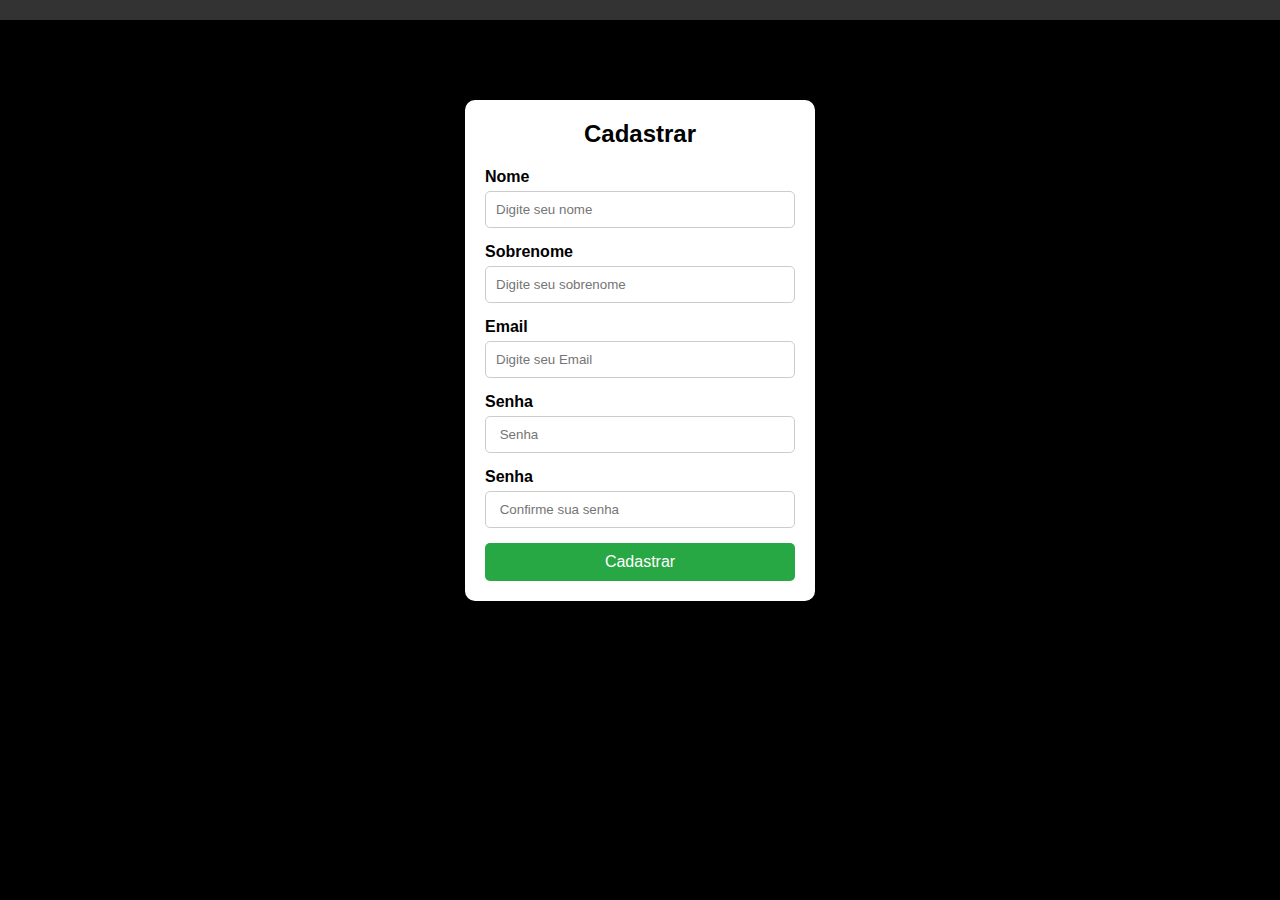
==== cadastro.html @ d198988e "site" ====
<!DOCTYPE html>
<html lang="pt-br">
<head>
    <meta charset="UTF-8">
    <meta name="viewport" content="width=device-width, initial-scale=1.0">
    <title>Tela de cadastro</title>
    <link rel="stylesheet" href="style.css">
    <script src="script.js"></script>
</head>
<body>
    <nav>
   
    </nav>
    <div class="login-container">
        <h2>Cadastrar</h2>
        <form> 
            <div class="input-group">
                <label for="txtNome">Nome</label>
                <input type="text " id ="txtNome" name="txtNome" placeholder="Digite seu nome" required>
            </div>
            <div class="input-group">
                <label for="txtSobrenome">Sobrenome</label>
                <input type="text " id ="txtSobrenome" name="txtSobrenome" placeholder="Digite seu sobrenome  " required>
                
            </div>
            <div class="input-group">
                <label for="txtEmail">Email</label>
                <input type="text" id ="txtEmail" name="txtEmail" placeholder="Digite seu Email " required>

            </div>
            <div class="input-group">
                <label for="txtSenha">Senha</label>
                <input type="text" id ="txtSenha" name="txtSenha" placeholder=" Senha " required>

            </div>
            <div class="input-group">
                <label for="txtConfirmarsenha">Senha</label>
                <input type="text" id ="txtConfirmarsenha" name="txtConfirmarsenha" placeholder=" Confirme sua senha " required>

            </div>
            <button type="button" value = "Cadastrar" onclick="cadastro()" id="btnCadastrar">Cadastrar</button>


        </form>
    </div>

</body>
</html>
---- style.css ----
* {
    margin: 0;
    padding: 0;
    box-sizing: border-box;
}

body {
    font-family: Arial, sans-serif;
    background: black;
    text-align: center;
    
}

nav {
    background-color:#333;
    padding: 10px 0;
}

nav ul {
    list-style: none;
    padding: 0;
}

nav ul li {
    display: inline-block;
    position: relative;
    margin: 0 15px;
}

nav ul li a 
{
    text-decoration: none;
    color: white;
    font-size: 18px;
    padding: 10px 15px;
    background: #444;
    border-radius: 5px;
}

    nav ul li a:hover {
     background-color: #555;
    }

    /* Submenu  */

    nav ul .submenu {
        display: none;
        position: absolute;
        background-color: #444;
        list-style: none;
        top:100%;
        left: 0;
        width: 150px;
        border-radius: 5px;
    }

    nav ul li:hover .submenu {
        display: block;
        text-align: left;
    }

    nav ul .submenu li a {
        display: block;
        padding: 10px;
        border-radius: 0;
    }

    /* Tela de Login  */

    .login-container {
        background-color: white ;
        width: 350px;
        margin: 80px auto;
        padding: 20px;
        border-radius: 10px;
        text-align: left;
    }

    .login-container h2 {
        text-align: center;
        margin-bottom: 20px;
    }

    .input-group {
        margin-bottom: 15px;
    }

    .input-group label {
        display: block;
        font-weight: bold;
        margin-bottom: 5px;
    }

    .input-group input {
        width: 100%;
        padding: 10px;
        border: 1px solid #ccc;
        border-radius: 5px;
    }

button {
    width: 100%;
    padding: 10px;
    background-color: #28a745;
    color: white;
    border: none;
    border-radius: 5px;
    font-size: 16px;
    cursor: pointer;
    
    
}     

.foto{
    width: 100%;
    height: 1000px;
    background-image: url('https://rehagro.com.br/blog/wp-content/uploads/2019/04/capa-producao-cafe-brasil.jpg');
    background-size: contain;
    background-repeat: no-repeat;
    background-position: center;
}
h1{
    background-color: #ccc;
}
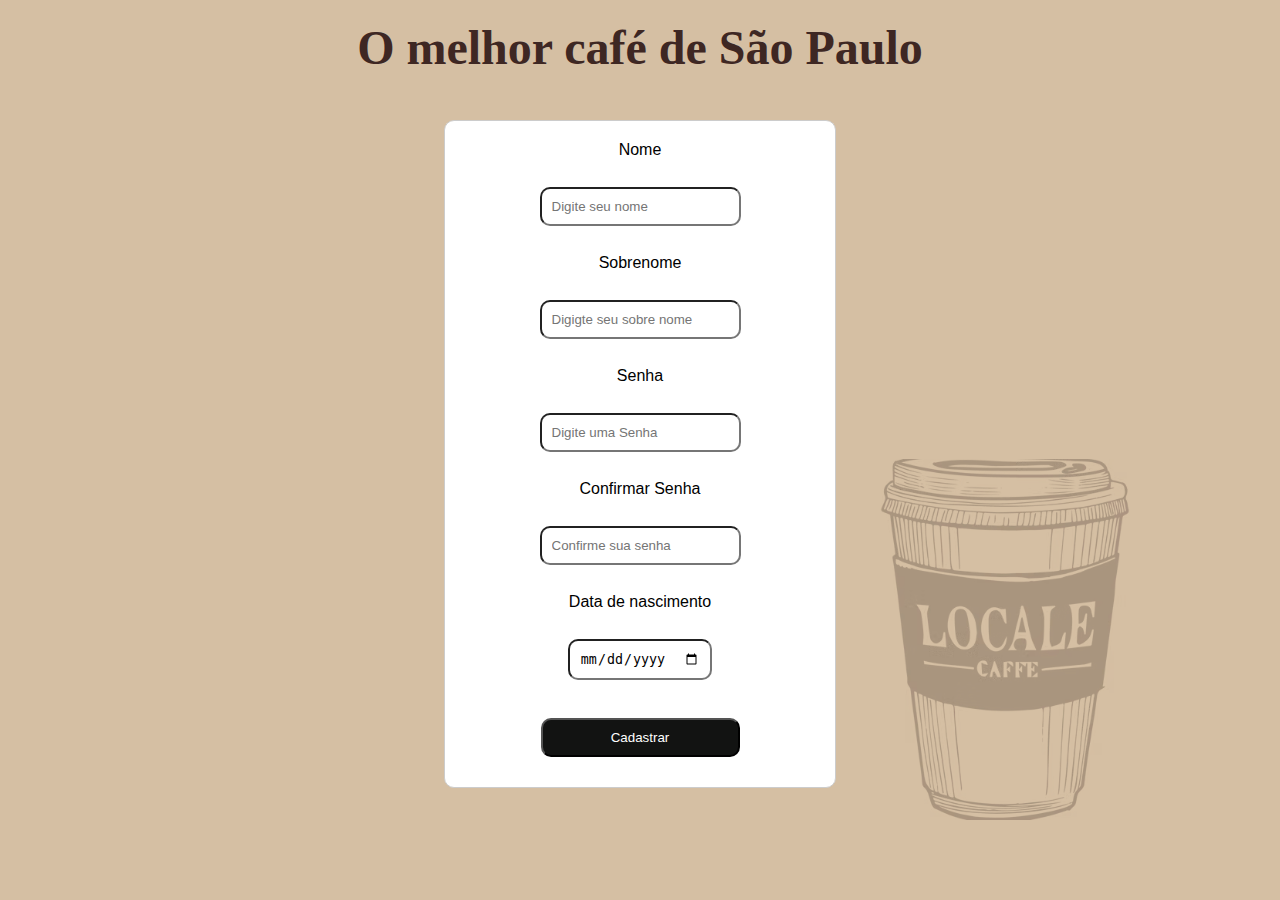
==== commit 1e8a59c7: "atualização da tela de cadastro" ====
--- a/cadastro.html
+++ b/cadastro.html
@@ -1,48 +1,42 @@
 <!DOCTYPE html>
-<html lang="pt-br">
+<html lang="br">
 <head>
     <meta charset="UTF-8">
     <meta name="viewport" content="width=device-width, initial-scale=1.0">
-    <title>Tela de cadastro</title>
+    <title>Cadastro</title>
     <link rel="stylesheet" href="style.css">
-    <script src="script.js"></script>
 </head>
 <body>
-    <nav>
-   
-    </nav>
-    <div class="login-container">
-        <h2>Cadastrar</h2>
-        <form> 
-            <div class="input-group">
-                <label for="txtNome">Nome</label>
-                <input type="text " id ="txtNome" name="txtNome" placeholder="Digite seu nome" required>
-            </div>
-            <div class="input-group">
-                <label for="txtSobrenome">Sobrenome</label>
-                <input type="text " id ="txtSobrenome" name="txtSobrenome" placeholder="Digite seu sobrenome  " required>
-                
-            </div>
-            <div class="input-group">
-                <label for="txtEmail">Email</label>
-                <input type="text" id ="txtEmail" name="txtEmail" placeholder="Digite seu Email " required>
 
-            </div>
-            <div class="input-group">
-                <label for="txtSenha">Senha</label>
-                <input type="text" id ="txtSenha" name="txtSenha" placeholder=" Senha " required>
+    <div class="titulo"> 
 
-            </div>
-            <div class="input-group">
-                <label for="txtConfirmarsenha">Senha</label>
-                <input type="text" id ="txtConfirmarsenha" name="txtConfirmarsenha" placeholder=" Confirme sua senha " required>
-
-            </div>
-            <button type="button" value = "Cadastrar" onclick="cadastro()" id="btnCadastrar">Cadastrar</button>
-
-
-        </form>
+        <a href="index.html">O melhor café de São Paulo</a>
+        
     </div>
 
+    
+    <div class="copo">
+        <img src="cafe2.jpeg" alt="auto">
+    </div>
+    
+    <form class="cadastro">
+        <label for="txtnome">Nome</label><br><br>
+        <input type="text" id="txtnome" required placeholder="Digite seu nome"><br><br>
+
+        <label for="txtsobrenome">Sobrenome</label><br><br>
+        <input type="text" id="txtsobrenome" required placeholder="Digigte seu sobre nome"><br><br>
+
+        <label for="txtsenha">Senha</label><br><br>
+        <input type="password" id="txtsenha" required placeholder="Digite uma Senha"><br><br>
+
+        <label for="txtconfisenha">Confirmar Senha</label><br><br>
+        <input type="password" id="txtconfisenha" required placeholder="Confirme sua senha"><br><br>
+
+        <label for="txtdata">Data de nascimento</label><br><br>
+        <input type="date" id="txtdata" required><br><br>
+
+        <button type="button" class="cadastrar">Cadastrar</button>
+    </form>
+    
 </body>
 </html>--- a/style.css
+++ b/style.css
@@ -1,125 +1,261 @@
-* {
-    margin: 0;
-    padding: 0;
-    box-sizing: border-box;
-}
-
-body {
-    font-family: Arial, sans-serif;
-    background: black;
-    text-align: center;
-    
-}
-
-nav {
-    background-color:#333;
-    padding: 10px 0;
-}
-
-nav ul {
-    list-style: none;
-    padding: 0;
-}
-
-nav ul li {
-    display: inline-block;
-    position: relative;
-    margin: 0 15px;
-}
-
-nav ul li a 
-{
-    text-decoration: none;
-    color: white;
-    font-size: 18px;
-    padding: 10px 15px;
-    background: #444;
-    border-radius: 5px;
-}
-
-    nav ul li a:hover {
-     background-color: #555;
-    }
-
-    /* Submenu  */
-
-    nav ul .submenu {
-        display: none;
-        position: absolute;
-        background-color: #444;
-        list-style: none;
-        top:100%;
-        left: 0;
-        width: 150px;
-        border-radius: 5px;
-    }
-
-    nav ul li:hover .submenu {
-        display: block;
-        text-align: left;
-    }
-
-    nav ul .submenu li a {
-        display: block;
-        padding: 10px;
-        border-radius: 0;
-    }
-
-    /* Tela de Login  */
-
-    .login-container {
-        background-color: white ;
-        width: 350px;
-        margin: 80px auto;
-        padding: 20px;
-        border-radius: 10px;
-        text-align: left;
-    }
-
-    .login-container h2 {
-        text-align: center;
-        margin-bottom: 20px;
-    }
-
-    .input-group {
-        margin-bottom: 15px;
-    }
-
-    .input-group label {
-        display: block;
-        font-weight: bold;
-        margin-bottom: 5px;
-    }
-
-    .input-group input {
-        width: 100%;
-        padding: 10px;
-        border: 1px solid #ccc;
-        border-radius: 5px;
-    }
-
-button {
-    width: 100%;
-    padding: 10px;
-    background-color: #28a745;
-    color: white;
-    border: none;
-    border-radius: 5px;
-    font-size: 16px;
-    cursor: pointer;
-    
-    
-}     
-
-.foto{
-    width: 100%;
-    height: 1000px;
-    background-image: url('https://rehagro.com.br/blog/wp-content/uploads/2019/04/capa-producao-cafe-brasil.jpg');
-    background-size: contain;
-    background-repeat: no-repeat;
-    background-position: center;
-}
-h1{
-    background-color: #ccc;
-}
-
+    *{
+        padding: 0;
+        box-sizing: none;
+        margin: 0;
+        box-sizing: content-box;
+    }
+    body
+    {
+        font-family: Arial, sans-serif;
+        background-color: #D5BFA3;
+        text-align: center;
+        margin: 0;
+        padding: 0;    
+    }
+    nav
+    {
+        width: 11%;
+        padding: 20px;
+        display: flex;
+        justify-content: space-around;
+        text-align: center;
+        border-radius: 10px;
+        color: aliceblue;
+
+    }
+    nav a
+    {
+    text-decoration: none;
+    color: white;
+    margin: 0 15px; 
+    text-align: center;
+    justify-content: center;
+    }
+    nav img
+    {
+        display: flex;
+        height: auto;
+        padding-right: 20px;
+        width: 35px;
+    }
+    .barra
+    {
+        text-align: center;
+        background-color: black;
+        color: white;
+    }
+    .titulo
+    {
+        text-align: center;
+        font-size: 24px;
+        font-weight: bold;
+        margin-top: 20px;
+        font-family: 'Great Vibes', cursive;
+        font-size: 48px; 
+        
+
+    }
+    .titulo a 
+    {
+        color: #3E2723;
+        text-decoration: none;
+    }
+    .button-entrar
+    {
+        width: 50%;
+        padding: 10px;
+        background-color: #121312;
+        color: white;
+        border-radius: 10px;
+        margin: 10px ;
+    }
+    .button-entrar:hover{
+        background: #444;
+    }
+    .menu {
+        width: 11%;
+        padding: 70px;
+        
+    }
+
+    .menu a
+    {
+        color: white;
+        margin: 0 15px;
+        text-decoration: none;
+        font-size: 18px;
+        transition: color 0.3s;
+        
+        }   
+        .menu a:hover {
+            color: black;
+        }
+    form
+    {
+        width: 350px;
+        padding: 20px;
+        border-radius: 10px;
+        border: 1px solid #ccc;
+        margin: 250px auto;
+
+        background-color: white;
+
+    }
+    .logo {
+        display: flex;
+        position: absolute;
+        top: 10px;
+        right: 60px;
+        margin: 0;
+        padding: 10px;
+        align-items: center;
+        gap: 10px; 
+    }
+    input {
+        padding: 10px ;
+        border-radius: 10px ;
+        margin: 10px ;
+        }
+    .cafe
+    {
+
+        display: flex;
+        position: absolute;
+        top: 10px;
+        right: 60px;
+        margin: 0;
+        padding: 10px;
+        align-items: center;
+        gap: 10px;     
+    }
+    .cafe img
+    {
+
+        width: 55px;
+        height: auto;
+        cursor: pointer;
+        padding: 5px;
+    }
+
+    .logo img {
+        width: 55px;
+        height: auto;
+        cursor: pointer;
+        padding: 5px;
+    }
+
+    .copo, .grao, .folha, .folha2 {
+        display: flex;
+        position: absolute;
+        width: 250px; 
+    }
+    
+    .copo {
+        right: 150px; 
+        bottom: 80px; 
+    }
+    
+    .grao {
+        right: 80px; 
+        bottom: 20px;
+        align-items: center; 
+        text-align: center;
+    }
+    
+    .folha {
+        left: auto;
+        bottom: 30px;
+        
+    }
+    
+    .folha2 {
+        right: 200px;
+        top: 100px;
+    }
+    
+    .copo img, .grao img, .folha img, .folha2 img {
+        width: 100%; /* Mantém o tamanho responsivo */
+        max-width: 250px; /* Define o mesmo tamanho para todas */
+    }
+    .grao {
+        position: absolute;
+        left: 50%;
+        transform: translateX(-50%); 
+        bottom: 20px; 
+        width: 200px; 
+    }
+    
+    .grao img {
+        width: 100%;
+        max-width: 300px; 
+    }
+    .texto
+    {
+        align-items: center;
+    }
+    
+    .texto p 
+    {font-size: 18px;
+    max-width: 700px;
+    margin: 0 auto;
+    line-height: 1.6;
+    }
+    footer {
+        background-color: #3E2723;
+        color: #fff;
+        padding: 2rem;
+        text-align: center;
+        margin-top: 20rem;
+    }
+    .cadastro
+    {
+        width: 350px;
+        padding: 20px;
+        border-radius: 10px;
+        border: 1px solid #ccc;
+        margin: 45px auto;
+
+        background-color: white;
+    }
+    .cadastrar
+    {
+        width: 50%;
+        padding: 10px;
+        background-color: #121312;
+        color: white;
+        border-radius: 10px;
+        margin: 10px ;
+    }
+    .cadastrar:hover
+    {
+        background: #444;
+ 
+    }
+    .senha
+    {
+        text-decoration: none;
+        color: #121312;
+        font-size: 12px;  /* Aumenta o tamanho do texto */
+  font-weight: bold; /* Deixa o texto mais destacado */
+  text-align: right; /* Alinha o texto à direita */
+  display: block;    /* Garante que o alinhamento funcione corretamente */
+  margin-right: 10px;
+
+    }
+    .cria
+    {
+        text-decoration: none;
+        color: #121312;
+    }
+    
+    
+    
+    
+
+
+
+
+
+
+
+
